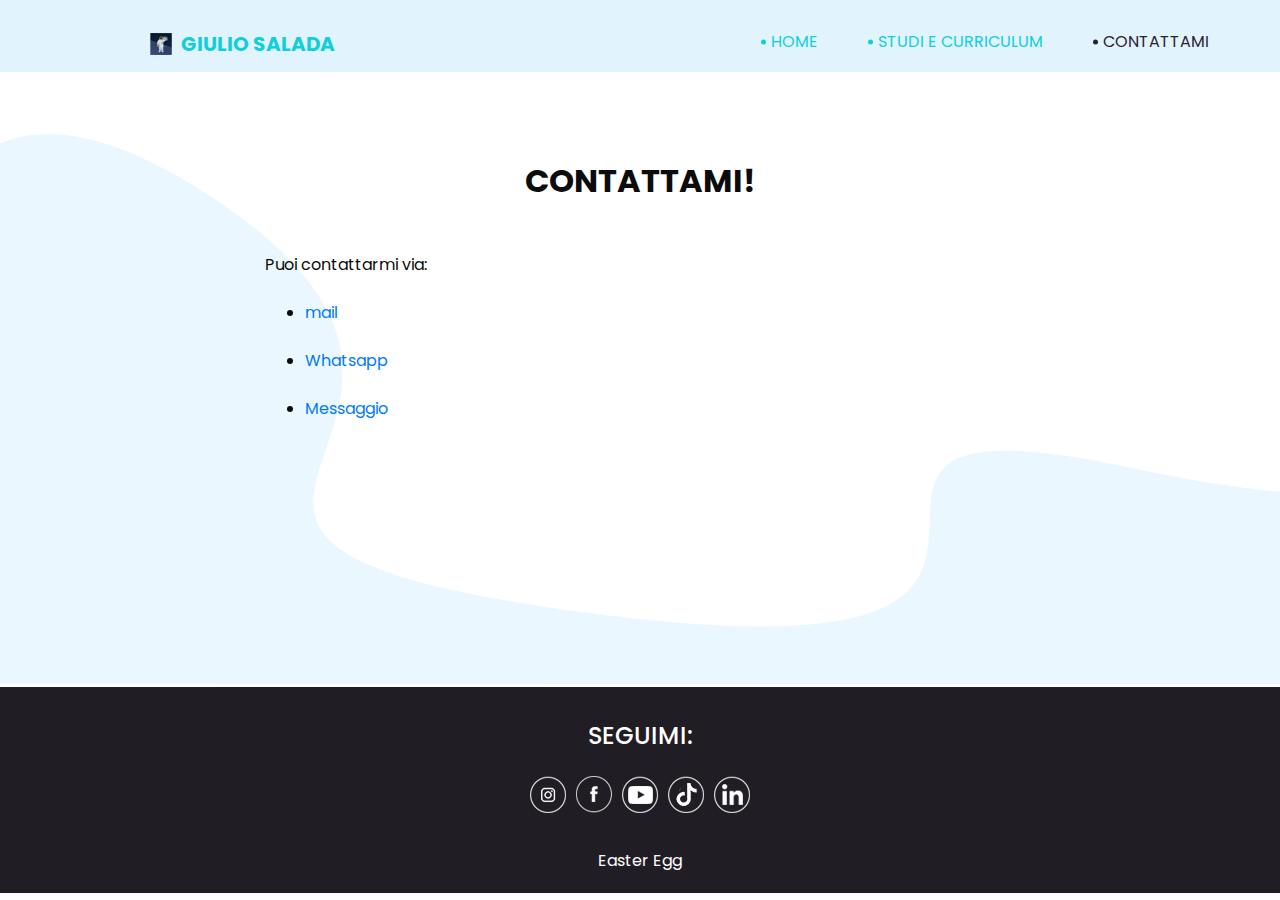
==== contact.html @ 57868d4d "linkedin fix" ====
<!DOCTYPE html>
<html>

<head>
  <!-- Basic -->
  <meta charset="utf-8" />
  <meta http-equiv="X-UA-Compatible" content="IE=edge" />
  <!-- Mobile Metas -->
  <meta name="viewport" content="width=device-width, initial-scale=1, shrink-to-fit=no" />
  <!-- Site Metas -->
  <meta name="keywords" content="" />
  <meta name="description" content="" />
  <meta name="author" content="" />

  <title>Giulio Salada - sito</title>


  <!-- bootstrap core css -->
  <link rel="stylesheet" type="text/css" href="css/bootstrap.css" />

  <!-- fonts style -->
  <link href="https://fonts.googleapis.com/css?family=Poppins:400,700&display=swap" rel="stylesheet">

  <!-- Custom styles for this template -->
  <link href="css/style.css" rel="stylesheet" />
  <!-- responsive style -->
  <link href="css/responsive.css" rel="stylesheet" />
</head>

<body class="sub_page">

  <div class="hero_area">
    <!-- header section strats -->
    <header class="header_section">
      <div class="container-fluid">
        <div class="row">
          <div class="col-lg-11 offset-lg-1">
            <nav class="navbar navbar-expand-lg custom_nav-container ">
              <a class="navbar-brand" href="index.html">
                <img src="images/logo.png" alt="">
                <span>
                  Giulio Salada
                </span>
              </a>
              </a>
              <button class="navbar-toggler" type="button" data-toggle="collapse" data-target="#navbarSupportedContent"
                aria-controls="navbarSupportedContent" aria-expanded="false" aria-label="Toggle navigation">
                <span class="navbar-toggler-icon"></span>
              </button>

              <div class="collapse navbar-collapse" id="navbarSupportedContent">
                <div class="d-flex ml-auto flex-column flex-lg-row align-items-center">
                  <ul class="navbar-nav  ">
                    <li class="nav-item">
                      <a class="nav-link" href="index.html">Home <span class="sr-only">(Questa pagina)</span></a>
                    </li>
                    <li class="nav-item">
                      <a class="nav-link" href="info.html"> Studi e Curriculum</a>
                    </li>
                    <li class="nav-item active">
                      <a class="nav-link" href="contact.html"> Contattami</a>
                    </li>
                  </ul>
                </div>
              </div>
            </nav>
          </div>
        </div>
      </div>
    </header>
    <!-- end header section -->
  </div>

  <!-- contact section -->

  <section class="contact_section layout_padding">
    <div class="container">
      <div class="heading_container">
        <h2>
          Contattami!
        </h2>
      </div>
      <div class="">
        <div class="row">
          <div class="col-md-8 mx-auto">
            <form action="">
              <div class="contact_form-container">
                <div>
                  Puoi contattarmi via:
                  <ul>
                    <br>
                    <li>
                    <a href="mailto:giulio.salada@gmail.com">
                      mail
                    </a></li>
                    <br>
                    <li>
                    <a href="https://wa.me/3775405274">
                      Whatsapp
                    </a></li>
                    <br>
                    <li>
                    <a href="tel:+393775405274">
                      Messaggio
                    </a></li>
                  </p>
                  <!--
                  <form action="mailto:giulio.salada@gmail.com" method="get" enctype="text/plain" name="EmailForm">
                    Nome:<br>
                    <input type="text" name="subject" placeholder="Your Name"><br>
                    Email:<br>
                    <input type="email" name="email" placeholder="Your Email"><br>
                    Messaggio:<br>
                    <textarea name="body" rows="5" cols="100%" placeholder="Your Message"></textarea><br>
                    <div class=" d-flex justify-content-center ">
                      <button type="submit" value="Send">
                        Invia
                      </button>
                    </div>
                  </form>-->
                </div>
              </div>
            </form>
          </div>
        </div>
      </div>
    </div>
  </section>


  <!-- end contact section -->


  <!-- info section -->
  <section class="info_section ">
    <div class="container">
      <div class="info_container">
        <div class="info_social">
          <div class="d-flex justify-content-center">
            <h4 class="">
              Seguimi:
            </h4>
          </div>
          <div class="social_box">
            <a href="https://www.instagram.com/juls_99_/">
              <img src="images/instagram.png" alt="">
            </a>
            <a href="https://www.facebook.com/profile.php?id=100007041978603">
              <img src="images/fb.png" alt="">
            </a>
            <a href="https://www.youtube.com/channel/UCdmZcXTxqFVnbHLmxN-DUTQ">
              <img src="images/youtube.png" alt="">
            </a>
            <a href="https://www.tiktok.com/@parallasseoperativo">
              <img src="images/tiktok.png" alt="">
            </a>
            <a href="https://www.linkedin.com/in/giulio-salada-4b7a46284/">
              <img src="images/linkedin.png" alt="">
            </a>
          </div>
        </div>
      </div>
    </div>
  </section>

  <!-- end info_section -->

  <!-- footer section -->
  <section class="container-fluid footer_section">
    <div class="container">
      <p>
        <a href="https://ia804609.us.archive.org/4/items/rick-roll/Rick%20Roll.mp4">
          Easter Egg
        </a>
      </p>
    </div>
  </section>
  <!-- footer section -->

  <script type="text/javascript" src="js/jquery-3.4.1.min.js"></script>
  <script type="text/javascript" src="js/bootstrap.js"></script>

</body>

</html>
---- css/style.css ----
body {
  font-family: 'Poppins', sans-serif;
  color: #0c0c0c;
  background-color: #ffffff;
}

.layout_padding {
  padding: 90px 0;
}

.layout_padding2 {
  padding: 45px 0;
}

.layout_padding2-top {
  padding-top: 45px;
}

.layout_padding2-bottom {
  padding-bottom: 45px;
}

.layout_padding-top {
  padding-top: 90px;
}

.layout_padding-bottom {
  padding-bottom: 90px;
}

.heading_container {
  display: -webkit-box;
  display: -ms-flexbox;
  display: flex;
  -webkit-box-orient: vertical;
  -webkit-box-direction: normal;
      -ms-flex-direction: column;
          flex-direction: column;
  -webkit-box-align: center;
      -ms-flex-align: center;
          align-items: center;
  text-align: center;
}

.heading_container h2 {
  position: relative;
  font-weight: bold;
  text-transform: uppercase;
}

.heading_container h2 span {
  position: relative;
  z-index: 2;
}

/*header section*/
.hero_area {
  height: 136vh;
  position: relative;
  background-image: url(../images/hero-bg.png);
  background-size: cover;
}

.sub_page .hero_area {
  height: auto;
  background-image: none;
  background-color: #e1f3fd;
}

.sub_page .hero_area::after {
  display: none;
}

.header_section .container-fluid {
  padding-right: 25px;
  padding-left: 25px;
}

.header_section .nav_container {
  margin: 0 auto;
}

.custom_nav-container .navbar-nav .nav-item .nav-link {
  margin: 10px 30px;
  padding: 0;
  color: #0fcfdc;
  text-align: center;
  position: relative;
  text-transform: uppercase;
}

.custom_nav-container .navbar-nav .nav-item .nav-link::before {
  content: "";
  width: 5px;
  height: 5px;
  position: absolute;
  top: 50%;
  left: -10px;
  -webkit-transform: translateY(-50%);
          transform: translateY(-50%);
  background-color: #0fcfdc;
  border-radius: 100%;
}

.custom_nav-container .navbar-nav .nav-item.active .nav-link, .custom_nav-container .navbar-nav .nav-item:hover .nav-link {
  color: #2a2132;
}

.custom_nav-container .navbar-nav .nav-item.active .nav-link::before, .custom_nav-container .navbar-nav .nav-item:hover .nav-link::before {
  background-color: #2a2132;
}

a,
a:hover,
a:focus {
  text-decoration: none;
}

a:hover,
a:focus {
  color: initial;
}

.btn,
.btn:focus {
  outline: none !important;
  -webkit-box-shadow: none;
          box-shadow: none;
}

.custom_nav-container .nav_search-btn {
  background-image: url(../images/search-icon.png);
  background-size: 20px;
  background-repeat: no-repeat;
  background-position: center 5px;
  width: 35px;
  height: 35px;
  padding: 0;
  border: none;
}

.navbar-brand {
  display: -webkit-box;
  display: -ms-flexbox;
  display: flex;
  -webkit-box-align: center;
      -ms-flex-align: center;
          align-items: center;
}

.navbar-brand img {
  width: 30px;
  margin-right: 5px;
}

.navbar-brand span {
  font-size: 20px;
  font-weight: 700;
  color: #0fcfdc;
  text-transform: uppercase;
}

.custom_nav-container {
  z-index: 99999;
  padding-top: 20px;
  -webkit-box-align: end;
      -ms-flex-align: end;
          align-items: flex-end;
}

.navbar-expand-lg .navbar-collapse {
  -webkit-box-align: end;
      -ms-flex-align: end;
          align-items: flex-end;
}

.custom_nav-container .navbar-toggler {
  outline: none;
}

.custom_nav-container .navbar-toggler .navbar-toggler-icon {
  background-image: url(../images/menu.png);
  background-size: 45px;
}

/*end header section*/
/* slider section */
.slider_section {
  display: -webkit-box;
  display: -ms-flexbox;
  display: flex;
  -webkit-box-align: center;
      -ms-flex-align: center;
          align-items: center;
  position: relative;
  z-index: 2;
  color: #3b3a3a;
}

.slider_section .row {
  -webkit-box-align: center;
      -ms-flex-align: center;
          align-items: center;
}

.slider_section div#carouselExampleControls {
  width: 100%;
}

.slider_section .detail_box {
  padding-right: 10%;
}

.slider_section .detail_box h1 {
  font-weight: bold;
  margin-bottom: 30px;
  text-transform: uppercase;
}

.slider_section .detail_box .btn-box {
  margin-top: 35px;
}

.slider_section .detail_box .btn-box a {
  width: 125px;
  text-align: center;
}

.slider_section .detail_box .btn-box .btn-1 {
  display: inline-block;
  padding: 7px 0px;
  background-color: #0fcfdc;
  color: #ffffff;
  border-radius: 30px;
  margin-right: 5px;
}

.slider_section .detail_box .btn-box .btn-1:hover {
  background-color: #0db9c4;
}

.slider_section .detail_box .btn-box .btn-2 {
  display: inline-block;
  padding: 7px 0px;
  background-color: #000000;
  color: #ffffff;
  border-radius: 30px;
}

.slider_section .detail_box .btn-box .btn-2:hover {
  background-color: #333333;
}

.slider_section .img-box img {
  width: 100%;
}

.slider_section .carousel_btn-container {
  width: 60px;
  position: absolute;
  bottom: 175px;
  display: -webkit-box;
  display: -ms-flexbox;
  display: flex;
  -webkit-box-pack: justify;
      -ms-flex-pack: justify;
          justify-content: space-between;
  left: 10%;
  z-index: 999;
}

.slider_section .carousel_btn-container .carousel-control-prev,
.slider_section .carousel_btn-container .carousel-control-next {
  position: relative;
  width: 35px;
  height: 35px;
  border: none;
  border-radius: 100%;
  opacity: 1;
  background-repeat: no-repeat;
  background-size: 20px;
  background-position: center;
}

.slider_section .carousel_btn-container .carousel-control-prev {
  background-image: url(../images/prev.png);
}

.slider_section .carousel_btn-container .carousel-control-prev:hover {
  background-image: url(../images/prev-blue.png);
}

.slider_section .carousel_btn-container .carousel-control-next {
  background-image: url(../images/next.png);
}

.slider_section .carousel_btn-container .carousel-control-next:hover {
  background-image: url(../images/next-blue.png);
}

.about_section .box {
  display: -webkit-box;
  display: -ms-flexbox;
  display: flex;
  -webkit-box-orient: vertical;
  -webkit-box-direction: normal;
      -ms-flex-direction: column;
          flex-direction: column;
  -webkit-box-align: center;
      -ms-flex-align: center;
          align-items: center;
}

.about_section .box img {
  width: 100%;
}

.about_section .box .img-box {
  position: relative;
  width: 250px;
  margin: 50px 0;
}

.about_section .box .img-box .about_img-bg {
  position: absolute;
  top: 50%;
  left: 50%;
  width: 200%;
  -webkit-transform: translate(-50%, -50%) rotate(0deg) scale(1);
          transform: translate(-50%, -50%) rotate(0deg) scale(1);
  -webkit-animation: rotateAnimation 3s infinite;
          animation: rotateAnimation 3s infinite;
}

@-webkit-keyframes rotateAnimation {
  0% {
    -webkit-transform: translate(-50%, -50%) rotate(0deg) scale(1);
            transform: translate(-50%, -50%) rotate(0deg) scale(1);
  }
  49% {
    -webkit-transform: translate(-50%, -50%) rotate(180deg) scale(1.1);
            transform: translate(-50%, -50%) rotate(180deg) scale(1.1);
  }
  100% {
    -webkit-transform: translate(-50%, -50%) rotate(360deg) scale(1);
            transform: translate(-50%, -50%) rotate(360deg) scale(1);
  }
}

@keyframes rotateAnimation {
  0% {
    -webkit-transform: translate(-50%, -50%) rotate(0deg) scale(1);
            transform: translate(-50%, -50%) rotate(0deg) scale(1);
  }
  49% {
    -webkit-transform: translate(-50%, -50%) rotate(180deg) scale(1.1);
            transform: translate(-50%, -50%) rotate(180deg) scale(1.1);
  }
  100% {
    -webkit-transform: translate(-50%, -50%) rotate(360deg) scale(1);
            transform: translate(-50%, -50%) rotate(360deg) scale(1);
  }
}

.about_section .box .detail-box {
  margin-top: 35px;
  text-align: center;
}

.about_section .box .detail-box a {
  display: inline-block;
  background-color: #00000083;
  color: #ffffff;
  border-radius: 5px;
  font-size: larger;
}

.about_section .box .detail-box a:hover {
  background-color: #333333;
}

.portfolio_section {
  background-color: #f8ffff;
}

.portfolio_section .portfolio_container {
  display: -webkit-box;
  display: -ms-flexbox;
  display: flex;
}

.portfolio_section .portfolio_container .img-box {
  margin: 10px;
  position: relative;
  display: -webkit-box;
  display: -ms-flexbox;
  display: flex;
  -webkit-box-flex: 1;
      -ms-flex-positive: 1;
          flex-grow: 1;
}

.portfolio_section .portfolio_container .img-box img {
  width: 100%;
  height: 100%;
}

.portfolio_section .portfolio_container .img-box .btn-box {
  position: absolute;
  top: 50%;
  left: 50%;
  -webkit-transform: translate(-50%, -50%);
          transform: translate(-50%, -50%);
  display: -webkit-box;
  display: -ms-flexbox;
  display: flex;
}

.portfolio_section .portfolio_container .img-box .btn-box a {
  display: none;
  width: 50px;
  height: 50px;
  border-radius: 100%;
  background-size: cover;
  background-position: center;
  background-repeat: no-repeat;
  margin: 0 5px;
}

.portfolio_section .portfolio_container .img-box .btn-box .btn-1 {
  background-image: url(../images/link.png);
}

.portfolio_section .portfolio_container .img-box::before {
  content: "";
  display: none;
  position: absolute;
  width: 100%;
  height: 100%;
  top: 0;
  left: 0;
  background-color: rgba(15, 207, 220, 0.8);
  z-index: 0;
}

.portfolio_section .portfolio_container .img-box:hover a {
  display: block;
}

.portfolio_section .portfolio_container .img-box:hover::before {
  display: block;
}

.portfolio_section .portfolio_container .box-1,
.portfolio_section .portfolio_container .box-2 {
  display: -webkit-box;
  display: -ms-flexbox;
  display: flex;
  -webkit-box-orient: vertical;
  -webkit-box-direction: normal;
      -ms-flex-direction: column;
          flex-direction: column;
  -webkit-box-pack: stretch;
      -ms-flex-pack: stretch;
          justify-content: stretch;
  -webkit-box-align: stretch;
      -ms-flex-align: stretch;
          align-items: stretch;
}

.portfolio_section .portfolio_container .box-2-btm {
  display: -webkit-box;
  display: -ms-flexbox;
  display: flex;
  -webkit-box-pack: stretch;
      -ms-flex-pack: stretch;
          justify-content: stretch;
  -webkit-box-align: stretch;
      -ms-flex-align: stretch;
          align-items: stretch;
}

.portfolio_section .portfolio_container .box-2-btm .box-2-left {
  display: -webkit-box;
  display: -ms-flexbox;
  display: flex;
}

.portfolio_section .see_btn {
  display: -webkit-box;
  display: -ms-flexbox;
  display: flex;
  -webkit-box-pack: center;
      -ms-flex-pack: center;
          justify-content: center;
}

.portfolio_section .see_btn a {
  display: inline-block;
  padding: 12px 60px;
  background-color: #000000;
  color: #ffffff;
  border-radius: 40px;
  text-transform: uppercase;
  margin-top: 35px;
}

.portfolio_section .see_btn a:hover {
  background-color: #333333;
}

.achieve_section .achieve_container {
  display: -webkit-box;
  display: -ms-flexbox;
  display: flex;
  -webkit-box-pack: center;
      -ms-flex-pack: center;
          justify-content: center;
}

.achieve_section .achieve_container .box {
  width: 275px;
  height: 250px;
  display: -webkit-box;
  display: -ms-flexbox;
  display: flex;
  -webkit-box-orient: vertical;
  -webkit-box-direction: normal;
      -ms-flex-direction: column;
          flex-direction: column;
  -webkit-box-align: center;
      -ms-flex-align: center;
          align-items: center;
  -webkit-box-pack: center;
      -ms-flex-pack: center;
          justify-content: center;
  text-align: center;
  margin: 45px 20px 0 20px;
  padding: 45px 35px 15px 35px;
  border: 1px solid #0fcfdc;
}

.achieve_section .achieve_container .box .img-box {
  width: 120px;
}

.achieve_section .achieve_container .box .img-box img {
  width: 100%;
}

.achieve_section .achieve_container .detail-box {
  margin-top: 25px;
  text-transform: uppercase;
}

.achieve_section .achieve_container .detail-box h2 {
  font-weight: bold;
}

.achieve_section .achieve_container .detail-box h6 {
  font-weight: bold;
  font-size: 18px;
}

.client_section .row {
  -webkit-box-align: center;
      -ms-flex-align: center;
          align-items: center;
}

.client_section .col-md-3 {
  display: -webkit-box;
  display: -ms-flexbox;
  display: flex;
  -webkit-box-pack: end;
      -ms-flex-pack: end;
          justify-content: flex-end;
}

.client_section .btn_container {
  display: -webkit-box;
  display: -ms-flexbox;
  display: flex;
  -webkit-box-pack: center;
      -ms-flex-pack: center;
          justify-content: center;
  -webkit-box-align: center;
      -ms-flex-align: center;
          align-items: center;
}

.client_section .btn_container .carousel-control-prev,
.client_section .btn_container .carousel-control-next {
  position: relative;
  width: 50px;
  height: 50px;
  border: none;
  border-radius: 100%;
  opacity: 1;
  background-repeat: no-repeat;
  background-size: 15px;
  background-position: center;
  background-color: #0fcfdc;
  margin: 0 5px;
}

.client_section .btn_container .carousel-control-prev:hover,
.client_section .btn_container .carousel-control-next:hover {
  background-color: #000000;
}

.client_section .btn_container .carousel-control-prev {
  background-image: url(../images/prev-white.png);
}

.client_section .btn_container .carousel-control-next {
  background-image: url(../images/next-white.png);
}

.client_section .detail-box {
  padding: 20px;
  border: 1px solid #0fcfdc;
  margin: 0 25px;
}

.client_section .detail-box h4 {
  text-transform: uppercase;
}

/* contact section */
.contact_section {
  background-image: url(../images/contact-bg.png);
  background-repeat: no-repeat;
  background-position: left bottom;
  padding-bottom: 250px;
  position: relative;
}

.contact_section .bg-img1 {
  width: 100px;
  position: absolute;
  top: 45px;
  right: 100px;
}

.contact_section .bg-img1 img {
  width: 100%;
}

.contact_section .bg-img2 {
  width: 50px;
  position: absolute;
  top: 75px;
  left: 0px;
}

.contact_section .bg-img2 img {
  width: 100%;
}

.contact_section .contact_form-container {
  margin-top: 45px;
}

.contact_section .contact_form-container input {
  border: none;
  outline: none;
  border-bottom: 1px solid #000000;
  color: #000000;
  width: 100%;
  margin: 15px 0;
  background-color: transparent;
}

.contact_section .contact_form-container input::-webkit-input-placeholder {
  color: #000000;
}

.contact_section .contact_form-container input:-ms-input-placeholder {
  color: #000000;
}

.contact_section .contact_form-container input::-ms-input-placeholder {
  color: #000000;
}

.contact_section .contact_form-container input::placeholder {
  color: #000000;
}

.contact_section .contact_form-container input.message_input {
  margin-top: 55px;
}

.contact_section .contact_form-container button {
  display: inline-block;
  padding: 12px 50px;
  background-color: #0fcfdc;
  color: #ffffff;
  border-radius: 0;
  margin-top: 35px;
  border: none;
}

.contact_section .contact_form-container button:hover {
  background-color: #0db9c4;
}

/* end contact section */
.info_section {
  background-color: #211d25;
  color: #ffffff;
  font-family: 'Poppins', sans-serif;
}

.info_section .info_container {
  width: 75%;
  margin: 0 auto;
}

.info_section .info_social {
  padding-top: 35px;
  display: -webkit-box;
  display: -ms-flexbox;
  display: flex;
  -webkit-box-orient: vertical;
  -webkit-box-direction: normal;
      -ms-flex-direction: column;
          flex-direction: column;
  -webkit-box-align: center;
      -ms-flex-align: center;
          align-items: center;
}

.info_section .info_social h4 {
  text-transform: uppercase;
}

.info_section .info_social .social_box {
  display: -webkit-box;
  display: -ms-flexbox;
  display: flex;
  margin: 15px auto;
  -webkit-box-align: center;
      -ms-flex-align: center;
          align-items: center;
}

.info_section .info_social .social_box img {
  min-width: 10px;
  margin: 0 3px;
}

/* footer section*/
.footer_section {
  background-color: #211d25;
  display: -webkit-box;
  display: -ms-flexbox;
  display: flex;
  -webkit-box-pack: center;
      -ms-flex-pack: center;
          justify-content: center;
  position: relative;
  font-family: 'Poppins', sans-serif;
}

.footer_section p {
  color: #ffffff;
  margin: 0 auto;
  text-align: center;
  padding: 20px 0;
  width: 55%;
}

.footer_section a {
  color: #ffffff;
}
/*# sourceMappingURL=style.css.map */
---- css/responsive.css ----
@media (max-width: 1120px) {
  .slider_section .carousel_btn-container {
    bottom: 0;
  }
}

@media (max-width: 992px) {
  .navbar-nav {
    align-items: center;
  }

  .custom_nav-container .navbar-nav .nav-item .nav-link {
    margin: 15px 30px;
  }

  .achieve_section .achieve_container {
    flex-wrap: wrap;
  }

  .info_section .info_container {
    width: 100%;
  }

  .footer_section p {
    width: 100%;
  }
}

@media (max-width: 768px) {
  .hero_area {
    height: auto;
  }

  .slider_section {
    padding-top: 50px;
  }

  .slider_section .detail_box {
    text-align: center;
    margin-bottom: 35px;
  }

  .slider_section .detail_box {
    padding: 0;
  }

  .about_section .box .img-box {
    width: 40%;
  }

  .portfolio_section .portfolio_container {
    flex-direction: column;
  }

  .contact_section .bg-img1 {
    width: 75px;
    position: absolute;
    top: 0;
    right: 0px;
  }

  .client_section .col-md-3 {
    justify-content: center;
  }

  .client_section .detail-box {
    margin-bottom: 35px;
  }

  .client_section .row {
    flex-wrap: wrap-reverse;
  }
}

@media (max-width: 576px) {
  .heading_container h2::before {
    top: -15px;
    right: 50%;
    -webkit-transform: translate(50%, -50%);
    transform: translate(50%, -50%);
  }

  .client_section .detail-box {
    margin-left: 0;
    margin-right: 0;

  }
}

@media (max-width: 480px) {}

@media (max-width: 420px) {
  .slider_section .detail_box h1 {
    font-size: 2rem;
  }

  .portfolio_section .portfolio_container .box-2-btm {
    flex-direction: column;
  }
}

@media (max-width: 360px) {}

@media (min-width: 1200px) {
  .container {
    max-width: 1170px;
  }
}
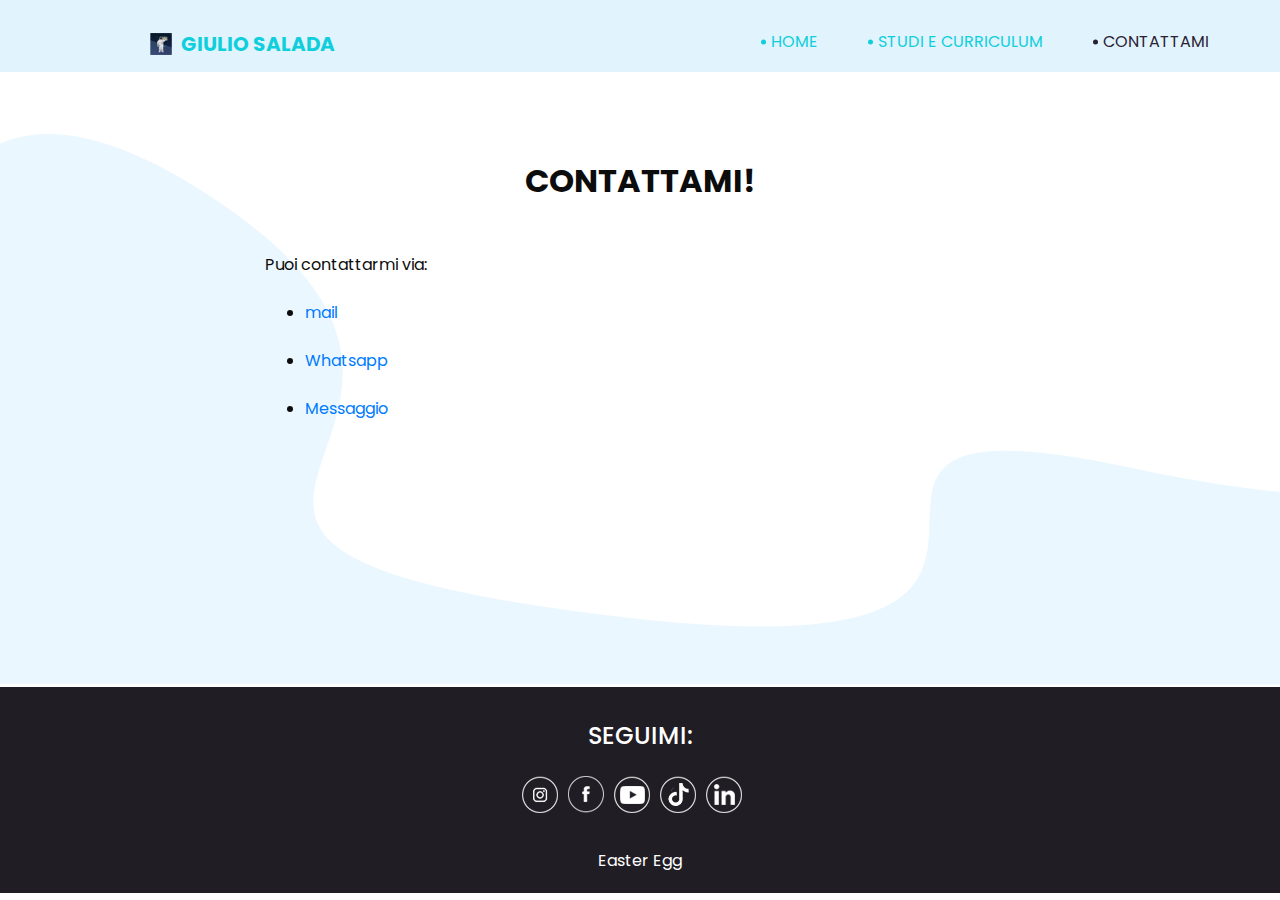
==== commit 8478681d: "soundcloud" ====
--- a/contact.html
+++ b/contact.html
@@ -157,6 +157,9 @@
             <a href="https://www.linkedin.com/in/giulio-salada-4b7a46284/">
               <img src="images/linkedin.png" alt="">
             </a>
+            <a href="https://soundcloud.com/triolgm-lollo">
+              <img src="images/soundcloud.png" alt="">
+            </a>
           </div>
         </div>
       </div>
@@ -169,7 +172,7 @@
   <section class="container-fluid footer_section">
     <div class="container">
       <p>
-        <a href="https://ia804609.us.archive.org/4/items/rick-roll/Rick%20Roll.mp4">
+        <a href="images/0722.mp4" target="_blank" rel="noopener" loop="true" autoplay="autoplay" controls muted>
           Easter Egg
         </a>
       </p>
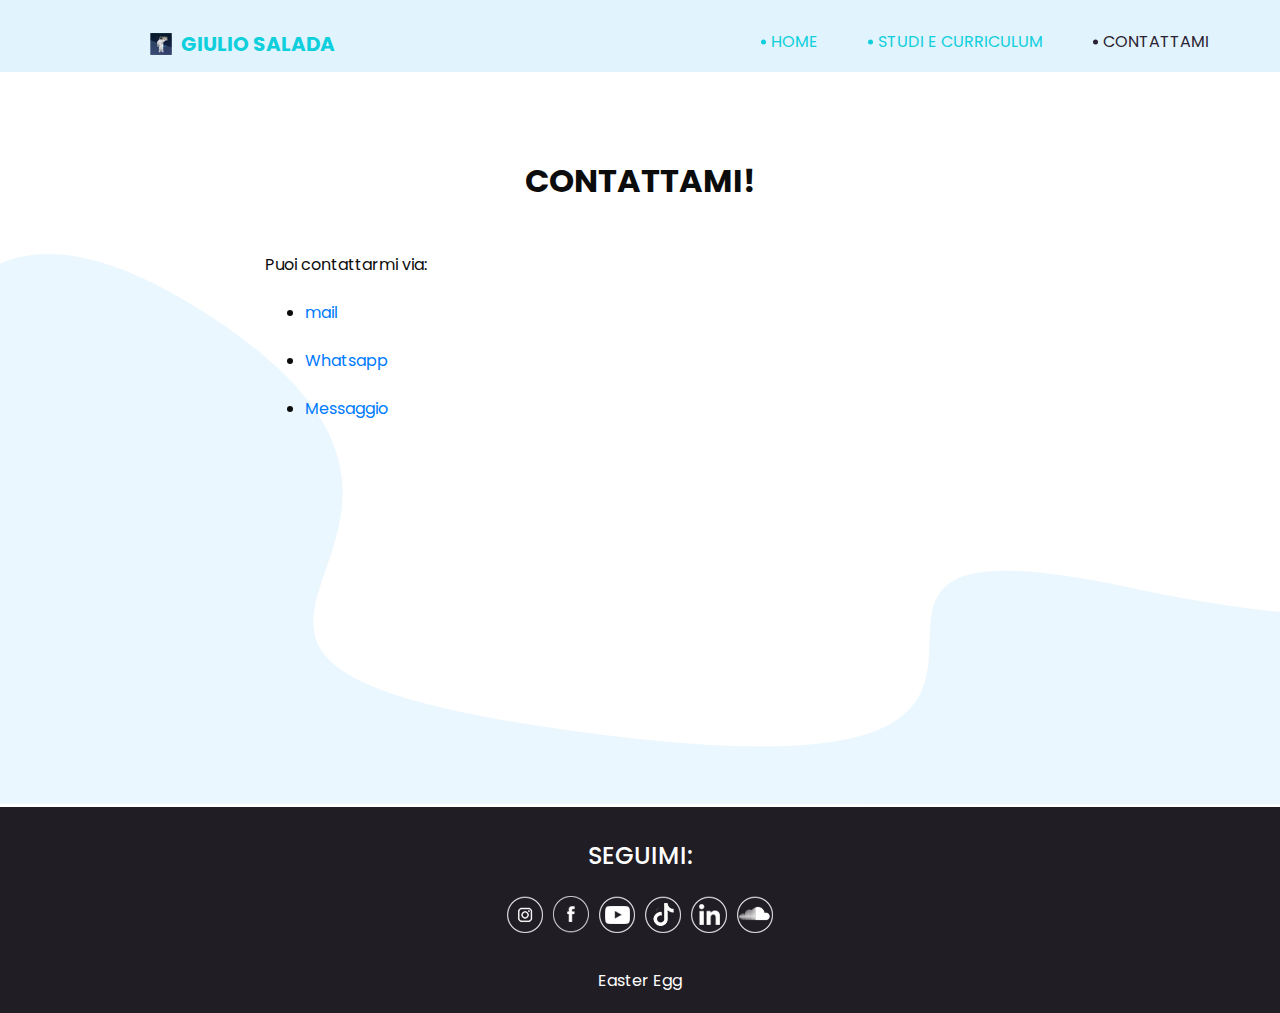
==== commit 65b34045: "Update contact.html" ====
--- a/contact.html
+++ b/contact.html
@@ -125,6 +125,9 @@
         </div>
       </div>
     </div>
+      <div class="container">
+      <br><br><br><br><br>
+      </div>
   </section>
 
 
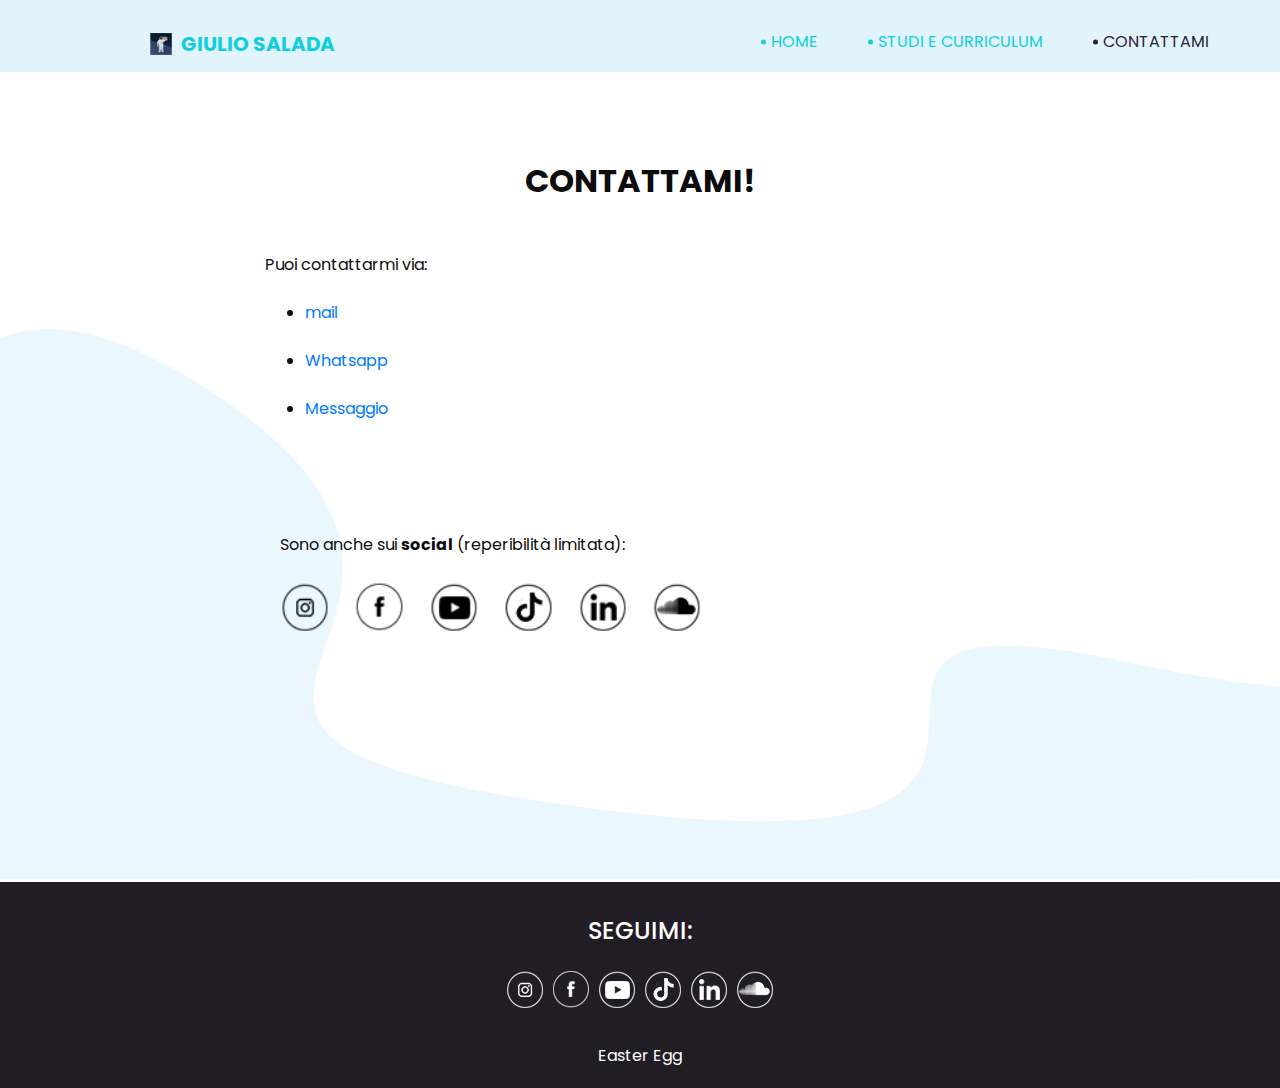
==== commit c92f9470: "Update contact.html" ====
--- a/contact.html
+++ b/contact.html
@@ -123,11 +123,36 @@
             </form>
           </div>
         </div>
+        <div class="row">
+          <div class="col-md-8 mx-auto">
+            <div class="container">
+              <br><br><br><br> 
+                <a>Sono anche sui <b>social</b> (reperibilità limitata): </b></a>
+              <div class="social_box" style="-webkit-filter: invert(1); filter: invert(1);"><br> 
+                <a href="https://www.instagram.com/juls_99_/">
+                  <img src="images/instagram.png" alt="" style="width:7%"> &emsp;
+                </a>
+                <a href="https://www.facebook.com/profile.php?id=100007041978603">
+                  <img src="images/fb.png" alt="" style="width:7%"> &emsp;
+                </a>
+                <a href="https://www.youtube.com/channel/UCdmZcXTxqFVnbHLmxN-DUTQ">
+                  <img src="images/youtube.png" alt="" style="width:7%"> &emsp;
+                </a>
+                <a href="https://www.tiktok.com/@parallasseoperativo">
+                  <img src="images/tiktok.png" alt="" style="width:7%"> &emsp;
+                </a>
+                <a href="https://www.linkedin.com/in/giulio-salada-4b7a46284/">
+                  <img src="images/linkedin.png" alt="" style="width:7%"> &emsp;
+                </a>
+                <a href="https://soundcloud.com/triolgm-lollo">
+                  <img src="images/soundcloud.png" alt="" style="width:7%">
+                </a>
+              </div>
+            </div>
+          </div>
+        </div>
       </div>
     </div>
-      <div class="container">
-      <br><br><br><br><br>
-      </div>
   </section>
 
 
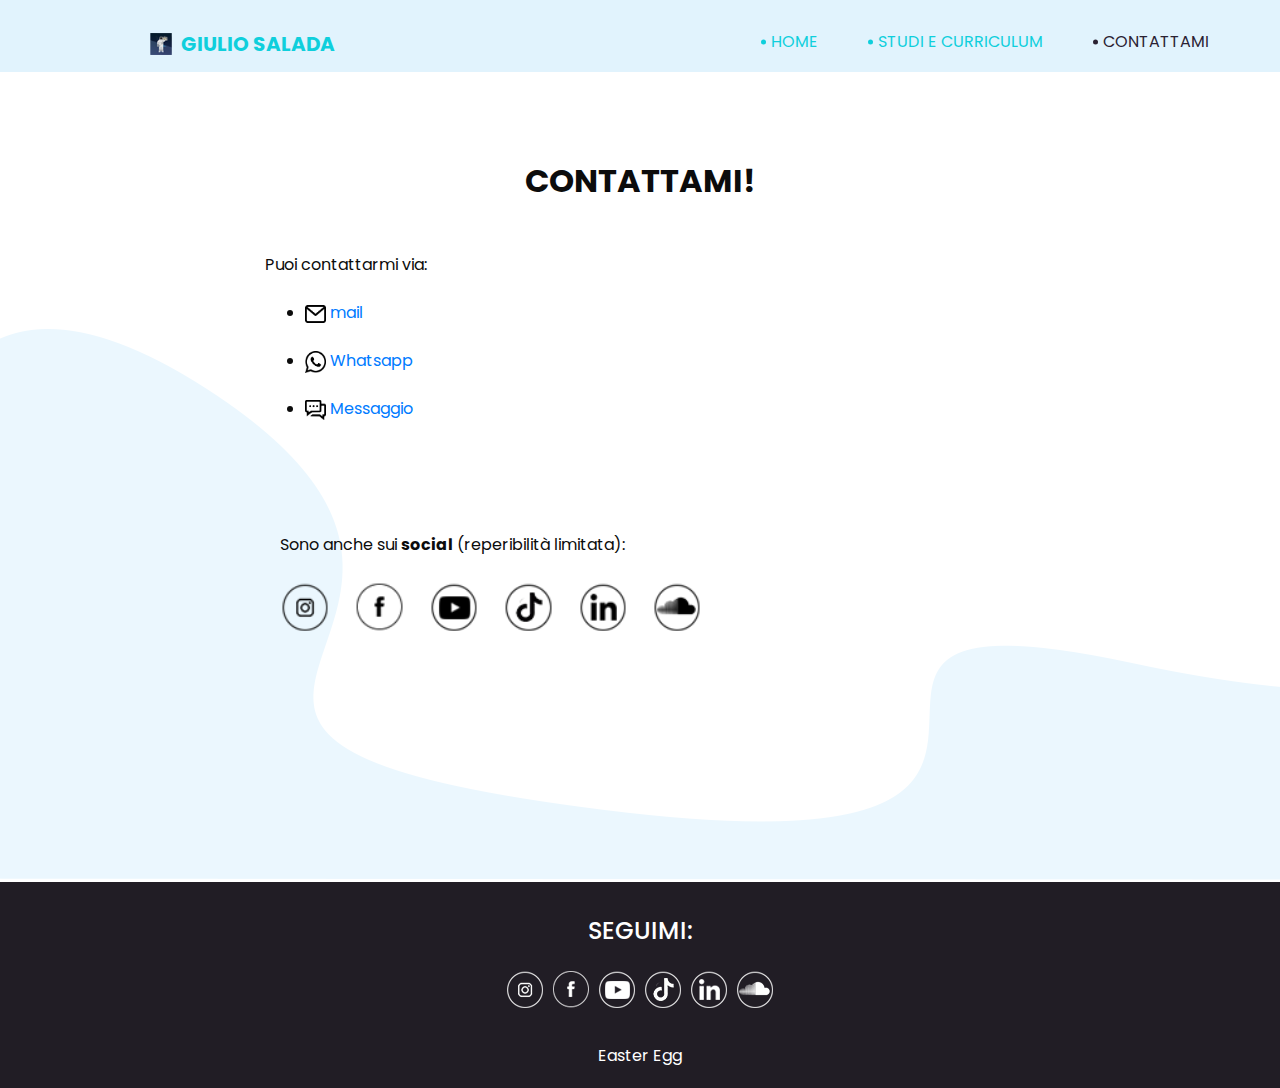
==== commit 5e5c059c: "icons" ====
--- a/contact.html
+++ b/contact.html
@@ -90,17 +90,17 @@
                   <ul>
                     <br>
                     <li>
-                    <a href="mailto:giulio.salada@gmail.com">
-                      mail
+                    <a href="mailto:giulio.salada@gmail.com"> <img src="images/mail.png" alt="" width="3%">
+                      mail 
                     </a></li>
                     <br>
                     <li>
-                    <a href="https://wa.me/3775405274">
+                    <a href="https://wa.me/3775405274"> <img src="images/whatsapp.png" alt="" width="3%">
                       Whatsapp
                     </a></li>
                     <br>
                     <li>
-                    <a href="tel:+393775405274">
+                    <a href="tel:+393775405274"> <img src="images/messaggio.png" alt="" width="3%">
                       Messaggio
                     </a></li>
                   </p>
